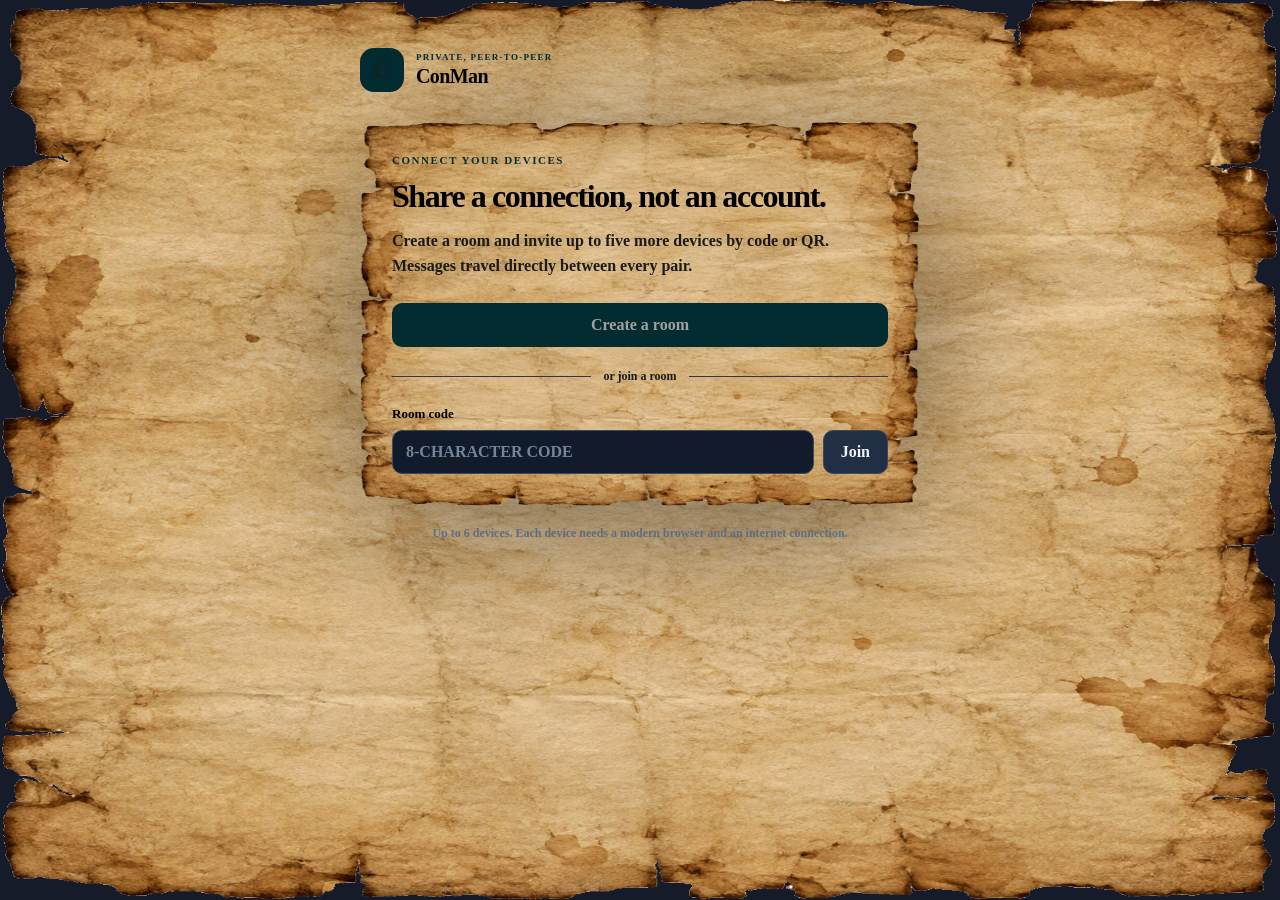
==== medieval.html @ 6153cfe0 "Added a theme selector and restructured the file system." ====
<!doctype html>
<html lang="en">
<head>
    <meta charset="utf-8">
    <meta name="viewport" content="width=device-width, initial-scale=1">
    <meta name="theme-color" content="#101827">
    <title>ConMan — connect your devices</title>
    <link rel="stylesheet" href="./css/theme-medieval/styles.css">
    <script src="./js/qr.js" defer></script>
    <script src="./js/app.js" defer></script>
</head>
<body>
    <main class="shell">
        <header class="brand">
            <div class="brand-mark" aria-hidden="true">C</div>
            <div>
                <p class="eyebrow">PRIVATE, PEER-TO-PEER</p>
                <h1>ConMan</h1>
            </div>
        </header>

        <section id="welcome" class="card">
            <p class="eyebrow">CONNECT YOUR DEVICES</p>
            <h2>Share a connection, not an account.</h2>
            <p class="intro">Create a room and invite up to five more devices by code or QR. Messages travel directly between every pair.</p>
            <button id="create-room" class="button button-primary" type="button">Create a room</button>
            <div class="divider"><span>or join a room</span></div>
            <form id="join-form" class="join-form">
                <label for="room-code">Room code</label>
                <div class="join-controls">
                    <input id="room-code" name="room-code" type="text" inputmode="text" autocomplete="off" autocapitalize="characters" maxlength="8" placeholder="8-character code" required>
                    <button class="button button-secondary" type="submit">Join</button>
                </div>
            </form>
            <p id="entry-error" class="error" role="alert" hidden></p>
        </section>

        <section id="connection" class="connection-card" hidden>
            <div class="connection-heading room-header-layer">
                <div>
                    <p class="eyebrow">YOUR ROOM</p>
                    <h2 id="room-title">Room</h2>
                </div>
                <button id="open-room-menu" class="button button-secondary" type="button" aria-haspopup="dialog" aria-controls="room-menu">Room menu</button>
            </div>

            <aside class="participant-panel device-layer" aria-label="Devices in this room">
                <p class="eyebrow">DEVICES IN ROOM</p>
                <ul id="participant-list" class="participant-list"></ul>
            </aside>

            <section id="main-table" class="main-table-layer" aria-label="Main table">
                <p class="eyebrow">MAIN TABLE</p>
                <p id="connection-status" class="status" role="status" aria-live="polite">Starting connection…</p>
                <div id="main-table-content" class="main-table-content">
                    <div id="media-grid" class="media-grid" aria-label="Room video streams"></div>
                    <p id="main-table-placeholder" class="main-table-placeholder">No cameras are active. This area can show images or shared content.</p>
                    <img id="main-table-image" class="main-table-image" alt="Shared room content" hidden>
                </div>
                <div class="media-controls" aria-label="Your microphone and camera">
                    <button id="toggle-audio" class="button button-secondary" type="button" aria-pressed="false">Enable microphone</button>
                    <button id="toggle-video" class="button button-secondary" type="button" aria-pressed="false">Enable camera</button>
                </div>
                <p class="media-help">Remote audio is muted until you unmute a device in the list.</p>
                <div id="audio-playback" class="audio-playback" aria-hidden="true"></div>
            </section>

            <section class="chat-layer" aria-label="Room chat">
                <p class="eyebrow">ROOM CHAT</p>
                <div class="messages" id="messages" aria-live="polite" aria-label="Messages"></div>
                <form id="message-form" class="message-form">
                    <label class="sr-only" for="message-input">Message</label>
                    <input id="message-input" name="message" type="text" maxlength="4000" placeholder="Write a message…" autocomplete="off" disabled required>
                    <button id="send-message" class="button button-primary" type="submit" disabled>Send</button>
                </form>
                <p id="connection-error" class="error" role="alert" hidden></p>
            </section>

            <dialog id="room-menu" class="room-menu room-menu-layer" aria-labelledby="room-menu-title">
                <div class="room-menu-heading">
                    <div>
                        <p class="eyebrow">ROOM OPTIONS</p>
                        <h3 id="room-menu-title">Room menu</h3>
                    </div>
                    <button id="close-room-menu" class="button button-quiet" type="button">Close</button>
                </div>
                <div class="room-code-row">
                    <span id="room-code-display" class="room-code"></span>
                    <button id="copy-code" class="button button-secondary" type="button">Copy ID</button>
                </div>
                <section class="invite-panel" aria-label="Room QR code">
                    <canvas id="room-qr" role="img" aria-label="QR code for this room"></canvas>
                    <div class="invite-details">
                        <p class="eyebrow">SCAN TO JOIN</p>
                        <p class="invite-description">Scan this code with your phone camera to open and join the room.</p>
                        <a id="invite-link" class="invite-link"></a>
                        <button id="copy-invite-link" class="button button-secondary" type="button">Copy invite link</button>
                        <p id="invite-warning" class="invite-warning" role="status" hidden></p>
                    </div>
                </section>
                <div class="room-menu-actions">
                    <button id="leave-room" class="button button-danger" type="button" title="When clicked the room will be deleted">Close room</button>
                </div>
            </dialog>
        </section>

        <footer>Up to 6 devices. Each device needs a modern browser and an internet connection.</footer>
    </main>
</body>
</html>
---- css/theme-medieval/styles.css ----
:root {
    color-scheme: dark;
    font-family: Medieval, ui-serif, "Germanica", serif;
    font-weight: bold;
    background: #1f3b703d;
    color: #000000;
    font-synthesis: none;
    text-rendering: optimizeLegibility;
    --muted: #1a1a1a;
    --line: #2b394c;
    --panel: #021b42;
    --accent: #032c31;
    --layer-main-table: 5;
    --layer-devices: 10;
    --layer-chat: 15;
    --layer-header: 20;
    --layer-room-menu: 100;
}

* { box-sizing: border-box; }

body {
    min-width: 320px;
    min-height: 100vh;
    margin: 0;
    background-color: radial-gradient(ellipse at 50% -30%, #263b50 0, transparent 62%), #101827;
    background-image: url('./medieval-paper-ai.png');
    background-size: 100% 100%;
    background-position: center;
    background-attachment: fixed;
    background-blend-mode: lighten;
    background-repeat: no-repeat;
    background-origin: content-box;
}

button, input { font: inherit; }
button { cursor: pointer; }

.shell {
    width: min(100% - 32px, 560px);
    margin: 0 auto;
    padding: 48px 0 28px;
}
.shell.has-room { width: min(100% - 32px, 1360px); }

.brand { display: flex; align-items: center; gap: 12px; margin-bottom: 30px; }
.brand-mark {
    display: grid;
    width: 44px;
    height: 44px;
    place-items: center;
    border-radius: 14px;
    background: var(--accent);
    color: #10251f;
    font-size: 24px;
    font-weight: 800;
}

.brand h1, h2, h3, p { margin: 0; }
.brand h1 { font-size: 20px; letter-spacing: -.03em; }
.eyebrow { color: var(--accent); font-size: 11px; font-weight: 750; letter-spacing: .14em; }
.brand .eyebrow { margin-bottom: 3px; font-size: 9px; }

.card {
    padding: 32px;
    /* border: 1px solid var(--line);
    border-radius: 20px;
    background: color-mix(in srgb, var(--panel) 94%, transparent); */
    background-image: url('./medieval-paper-ai.png');
    background-repeat: no-repeat;
    background-position: center;
    background-clip: padding-box;
    background-size: 100% 100%;
    background-blend-mode: lighten;
    filter: drop-shadow(0 24px 70px #070d1670);
    /*box-shadow: 0 24px 70px #070d1670;*/
}

.card h2 { margin-top: 12px; font-size: clamp(24px, 5vw, 32px); line-height: 1.15; letter-spacing: -.045em; }
.intro { margin-top: 13px; color: var(--muted); line-height: 1.6; }
.button { min-height: 44px; padding: 0 17px; border: 1px solid transparent; border-radius: 10px; font-weight: 700; transition: background .15s, border-color .15s; }
.button:focus-visible, input:focus-visible { outline: 2px solid var(--accent); outline-offset: 3px; }
.button-primary { background: var(--accent); color: #a1a1a1; }
.button-primary:hover:not(:disabled) { background: #2f3d39; }
.button-secondary { border-color: #3a4b60; background: #202f43; color: #eef3fb; }
.button-secondary:hover { background: #2a3b51; }
.button-quiet { border-color: var(--line); background: transparent; color: var(--muted); }
.button:disabled { cursor: not-allowed; opacity: .48; }

#create-room { width: 100%; margin-top: 24px; }
.divider { display: flex; align-items: center; gap: 12px; margin: 22px 0; color: var(--muted); font-size: 12px; }
.divider::before, .divider::after { height: 1px; flex: 1; background: var(--line); content: ""; }
.join-form label { display: block; margin-bottom: 8px; font-size: 13px; font-weight: 650; }
.join-controls { display: flex; gap: 9px; }
input {
    min-width: 0;
    min-height: 44px;
    padding: 0 13px;
    border: 1px solid #3a4b60;
    border-radius: 10px;
    background: #111b29;
    color: #eef3fb;
}
.join-controls input { flex: 1; text-transform: uppercase; }
input::placeholder { color: #75859a; }

.connection-card {
    display: grid;
    min-height: 680px;
    grid-template-columns: minmax(190px, 240px) minmax(280px, 1fr) minmax(260px, 340px);
    grid-template-rows: auto minmax(460px, 1fr);
    grid-template-areas:
        "header header header"
        "devices main chat";
    gap: 14px;
}
#connection[hidden] { display: none; }
.connection-heading { display: flex; align-items: center; justify-content: space-between; gap: 12px; }
.room-header-layer { grid-area: header; position: relative; z-index: var(--layer-header); padding: 4px; }
.connection-heading h2 { margin-top: 6px; font-size: 26px; }
.device-layer, .main-table-layer, .chat-layer {
    min-width: 0;
    padding: 17px;
    background-image: url('./medieval-paper-ai.png');
    background-repeat: no-repeat;
    background-position: center;
    background-clip: padding-box;
    background-size: 100% 100%;
    background-blend-mode: lighten;
    filter: drop-shadow(0 24px 70px #070d1670);
}
.device-layer { grid-area: devices; position: relative; z-index: var(--layer-devices); align-self: start; margin: 0; }
.main-table-layer { grid-area: main; position: relative; z-index: var(--layer-main-table); display: flex; flex-direction: column; }
.chat-layer { grid-area: chat; position: relative; z-index: var(--layer-chat); display: flex; flex-direction: column; }
.main-table-content {
    display: flex;
    min-height: 300px;
    flex: 1;
    flex-direction: column;
    align-items: stretch;
    justify-content: center;
    gap: 12px;
    margin-top: 12px;
    padding: 12px;
    overflow: hidden;
    border: 1px dashed #3a4b60;
    border-radius: 12px;
    background: linear-gradient(145deg, #121d2c, #172438);
}
.media-grid { display: grid; width: 100%; grid-template-columns: repeat(auto-fit, minmax(180px, 1fr)); gap: 10px; }
.video-tile { position: relative; min-width: 0; aspect-ratio: 16 / 10; overflow: hidden; border: 1px solid #3a4b60; border-radius: 12px; background: #0b1220; }
.video-tile video { display: block; width: 100%; height: 100%; object-fit: cover; background: #0b1220; }
.video-tile-caption { position: absolute; right: 8px; bottom: 8px; left: 8px; padding: 5px 8px; border-radius: 6px; background: #101827c9; color: #eef3fb; font-size: 12px; }
.main-table-placeholder { padding: 20px; color: #75859a; font-size: 13px; text-align: center; }
.main-table-image { max-width: 100%; max-height: 100%; object-fit: contain; }
.main-table-image[hidden] { display: none; }
.media-controls { display: flex; flex-wrap: wrap; gap: 8px; margin-top: 12px; }
.media-controls .button { flex: 1; }
.media-help { margin-top: 8px; color: var(--muted); font-size: 11px; line-height: 1.4; }
.audio-playback { position: absolute; width: 1px; height: 1px; overflow: hidden; clip: rect(0, 0, 0, 0); clip-path: inset(50%); }
.chat-layer .messages { min-height: 0; max-height: none; flex: 1; margin-top: 12px; }
.chat-layer .message-form { flex: 0 0 auto; }
.chat-layer .error { flex: 0 0 auto; }
.room-menu {
    width: min(100% - 32px, 480px);
    max-height: min(90vh, 760px);
    margin: auto;
    padding: 24px;
    overflow-y: auto;
    border: 1px solid var(--line);
    border-radius: 18px;
    background: var(--panel);
    color: #eef3fb;
    box-shadow: 0 24px 70px #070d1670;
}
.room-menu-layer { position: fixed; z-index: var(--layer-room-menu); }
.room-menu::backdrop { background: #070d16c7; backdrop-filter: blur(4px); }
.room-menu-heading { display: flex; align-items: center; justify-content: space-between; gap: 12px; }
.room-menu-heading h3 { margin-top: 6px; font-size: 22px; letter-spacing: -.03em; }
.room-menu .room-code-row { margin-top: 18px; }
.room-menu .invite-panel { margin-top: 12px; }
.room-menu-actions { display: flex; justify-content: flex-end; margin-top: 16px; }
.button-danger { border-color: #70464d; background: #432b31; color: #ffc0c4; }
.button-danger:hover { background: #57353c; }
.room-code-row { display: flex; align-items: center; justify-content: space-between; gap: 12px; margin-top: 22px; padding: 12px; border: 1px solid var(--line); border-radius: 12px; background: #111b29; }
.room-code { overflow-wrap: anywhere; color: var(--accent); font-size: 19px; font-weight: 800; letter-spacing: .18em; }
.invite-panel { display: flex; align-items: center; gap: 17px; margin-top: 14px; padding: 14px; border: 1px solid var(--line); border-radius: 12px; background: #111b29; }
#room-qr { display: block; width: 156px; height: 156px; flex: 0 0 156px; border-radius: 8px; background: #fff; image-rendering: pixelated; }
.invite-details { min-width: 0; }
.invite-description { margin-top: 7px; color: var(--muted); font-size: 12px; line-height: 1.5; }
.invite-link { display: block; margin-top: 8px; color: #b6c4d5; font-size: 11px; line-height: 1.4; overflow-wrap: anywhere; }
#copy-invite-link { min-height: 37px; margin-top: 10px; padding: 0 11px; font-size: 12px; }
.invite-warning { margin-top: 9px; color: #f0c77b; font-size: 11px; line-height: 1.45; }
.status { min-height: 24px; margin: 15px 0; color: var(--muted); font-size: 13px; }
.status::before { display: inline-block; width: 8px; height: 8px; margin-right: 9px; border-radius: 50%; background: #e6b45e; content: ""; }
.status.is-connected { color: var(--accent); }
.status.is-connected::before { background: var(--accent); }
.participant-list { display: grid; gap: 9px; margin: 11px 0 0; padding: 0; list-style: none; }
.participant-list li { display: flex; align-items: center; justify-content: space-between; gap: 8px; font-size: 13px; }
.participant-details { display: grid; min-width: 0; gap: 4px; }
.participant-status { color: var(--muted); font-size: 11px; }
.participant-status.is-connected { color: var(--accent); }
.participant-mute { min-height: 34px; flex: 0 0 auto; padding: 0 9px; font-size: 11px; }
.messages { display: flex; min-height: 130px; max-height: 310px; flex-direction: column; gap: 9px; overflow-y: auto; padding: 14px; border: 1px solid var(--line); border-radius: 12px; background: #111b29; }
.message { max-width: 88%; padding: 9px 12px; border-radius: 12px; background: #26364a; line-height: 1.45; overflow-wrap: anywhere; white-space: pre-wrap; }
.message.is-own { align-self: flex-end; background: #1c594e; }
.message-label { display: block; margin-bottom: 3px; color: #b6c4d5; font-size: 10px; font-weight: 700; }
.message-form { display: flex; gap: 9px; margin-top: 12px; }
.message-form input { flex: 1; }
.error { margin-top: 14px; color: #ff9a9a; font-size: 13px; }
footer { padding: 20px 8px; color: #75859a; font-size: 12px; text-align: center; }
.sr-only { position: absolute; width: 1px; height: 1px; overflow: hidden; clip: rect(0, 0, 0, 0); white-space: nowrap; clip-path: inset(50%); }

@media (max-width: 480px) {
    .shell { padding-top: 26px; }
    .card { padding: 23px 20px; }
    .room-code { font-size: 16px; }
    .room-menu { width: calc(100% - 24px); max-height: 92vh; padding: 18px; }
    .room-menu .invite-panel { flex-direction: row; align-items: center; text-align: left; }
    .room-menu #room-qr { width: 128px; height: 128px; flex-basis: 128px; }
    .room-menu .invite-details { text-align: left; }
}

@media (max-width: 1000px) {
    .connection-card {
        min-height: 0;
        grid-template-columns: minmax(170px, .7fr) minmax(0, 1.3fr);
        grid-template-rows: auto minmax(330px, auto) minmax(360px, auto);
        grid-template-areas:
            "header header"
            "devices main"
            "chat chat";
    }
}

@media (max-width: 620px) {
    .connection-card {
        grid-template-columns: minmax(0, 1fr);
        grid-template-rows: auto minmax(280px, auto) auto minmax(360px, auto);
        grid-template-areas:
            "header"
            "main"
            "devices"
            "chat";
        gap: 11px;
    }
    .device-layer, .main-table-layer, .chat-layer { padding: 14px; }
    .main-table-content { min-height: 230px; }
    .media-controls .button { flex-basis: 100%; }
}
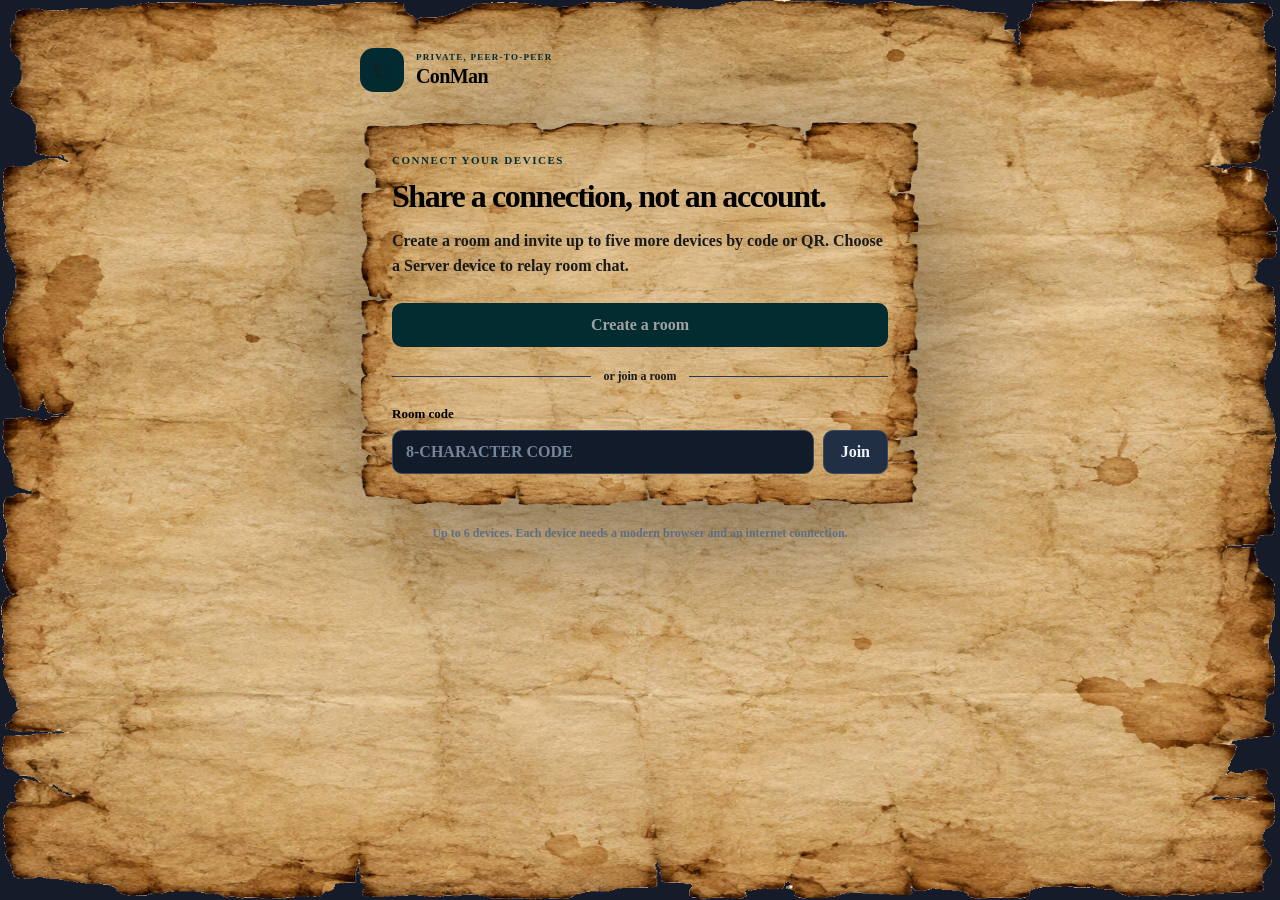
==== commit 244224bd: "Add optional Server device for chat relay Allow a room member to be designated as the chat relay whi" ====
--- a/medieval.html
+++ b/medieval.html
@@ -22,7 +22,7 @@
         <section id="welcome" class="card">
             <p class="eyebrow">CONNECT YOUR DEVICES</p>
             <h2>Share a connection, not an account.</h2>
-            <p class="intro">Create a room and invite up to five more devices by code or QR. Messages travel directly between every pair.</p>
+            <p class="intro">Create a room and invite up to five more devices by code or QR. Choose a Server device to relay room chat.</p>
             <button id="create-room" class="button button-primary" type="button">Create a room</button>
             <div class="divider"><span>or join a room</span></div>
             <form id="join-form" class="join-form">
@@ -98,6 +98,11 @@
                         <p id="invite-warning" class="invite-warning" role="status" hidden></p>
                     </div>
                 </section>
+                <section class="server-setting" aria-label="Chat relay Server">
+                    <p class="eyebrow">CHAT RELAY</p>
+                    <p id="server-status" class="server-status" role="status">No Server is selected.</p>
+                    <button id="toggle-server" class="button button-secondary" type="button">Make this device the Server</button>
+                </section>
                 <div class="room-menu-actions">
                     <button id="leave-room" class="button button-danger" type="button" title="When clicked the room will be deleted">Close room</button>
                 </div>
--- a/css/theme-medieval/styles.css
+++ b/css/theme-medieval/styles.css
@@ -179,6 +179,8 @@
 .room-menu-heading h3 { margin-top: 6px; font-size: 22px; letter-spacing: -.03em; }
 .room-menu .room-code-row { margin-top: 18px; }
 .room-menu .invite-panel { margin-top: 12px; }
+.server-setting { display: grid; gap: 9px; margin-top: 16px; padding: 14px; border: 1px solid var(--line); border-radius: 12px; background: #111b29; }
+.server-status { color: var(--muted); font-size: 12px; line-height: 1.5; }
 .room-menu-actions { display: flex; justify-content: flex-end; margin-top: 16px; }
 .button-danger { border-color: #70464d; background: #432b31; color: #ffc0c4; }
 .button-danger:hover { background: #57353c; }
